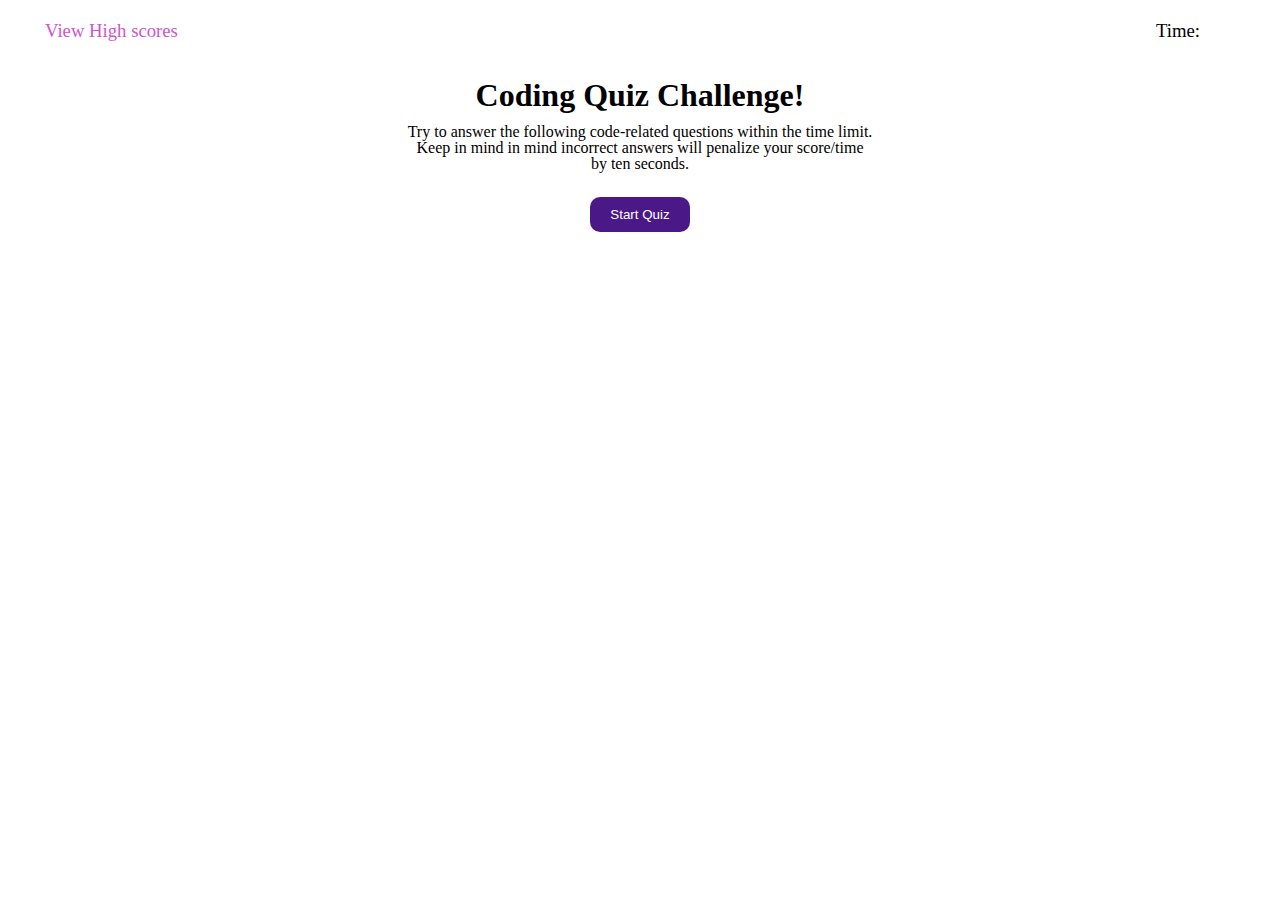
==== index.html @ 372f950e "main page html and css" ====
<!DOCTYPE html>
<html lang="en">
<head>
    <meta charset="UTF-8">
    <meta http-equiv="X-UA-Compatible" content="IE=edge">
    <meta name="viewport" content="width=device-width, initial-scale=1.0">
    <title>Coding Quiz</title>
    <link rel="stylesheet" href="./assests/css/style.css">
</head>
<body>
    <nav>
        <a href="/" class="scores" target="_blank" rel="noopener noreferrer"> View High scores</a>
        <h3 class="timer">Time:</h3>
    </nav>


    <main class="main-page">
        <h1 class="page-title">Coding Quiz Challenge!</h1>
        <p class="instructions">Try to answer the following code-related questions within the time limit. 
        <br>
        Keep in mind in mind incorrect answers will penalize your score/time
        <br>
        by ten seconds.</p>
        <button class="start-btn btn">Start Quiz</button>
    </main>
    
    <script src="./assests/js/script.js"></script>
</body>
</html>
---- assests/css/style.css ----
* {
    box-sizing: border-box;
    margin: 0;
    padding: 0;
}
:root {
    --primary: #4a1887;
    --secondary: #cf55cd;
    --light: #ffffff;
    --dark: #000000;
}
/* score and timer*/
nav {
    padding: 20px 45px;
    display: flex;
    justify-content: space-between;
    flex-wrap: wrap;
}
nav a {
    text-decoration: none;
    font-size: 18.72px;
}
nav h3{
    font-weight: lighter;
}
.scores {
    color: var(--secondary);
    display: flex;
    margin-right: 40%;
}
.timer {
   margin-right: 35px;
}
/*main section*/
.main-page {
    width: 600px;
    margin: 15px auto 0px auto;
    text-align: center;
}

.instructions {
    line-height: 1;
    margin: 10px auto 10px auto;
} 

/*button*/
.btn {
    margin-top: 15px;
    color: var(--light);
    background-color: var(--primary);
    border: none;
    padding: 10px 20px;
    border-radius: 10px;
}
.btn:hover {
    background-color: var(--secondary);
}
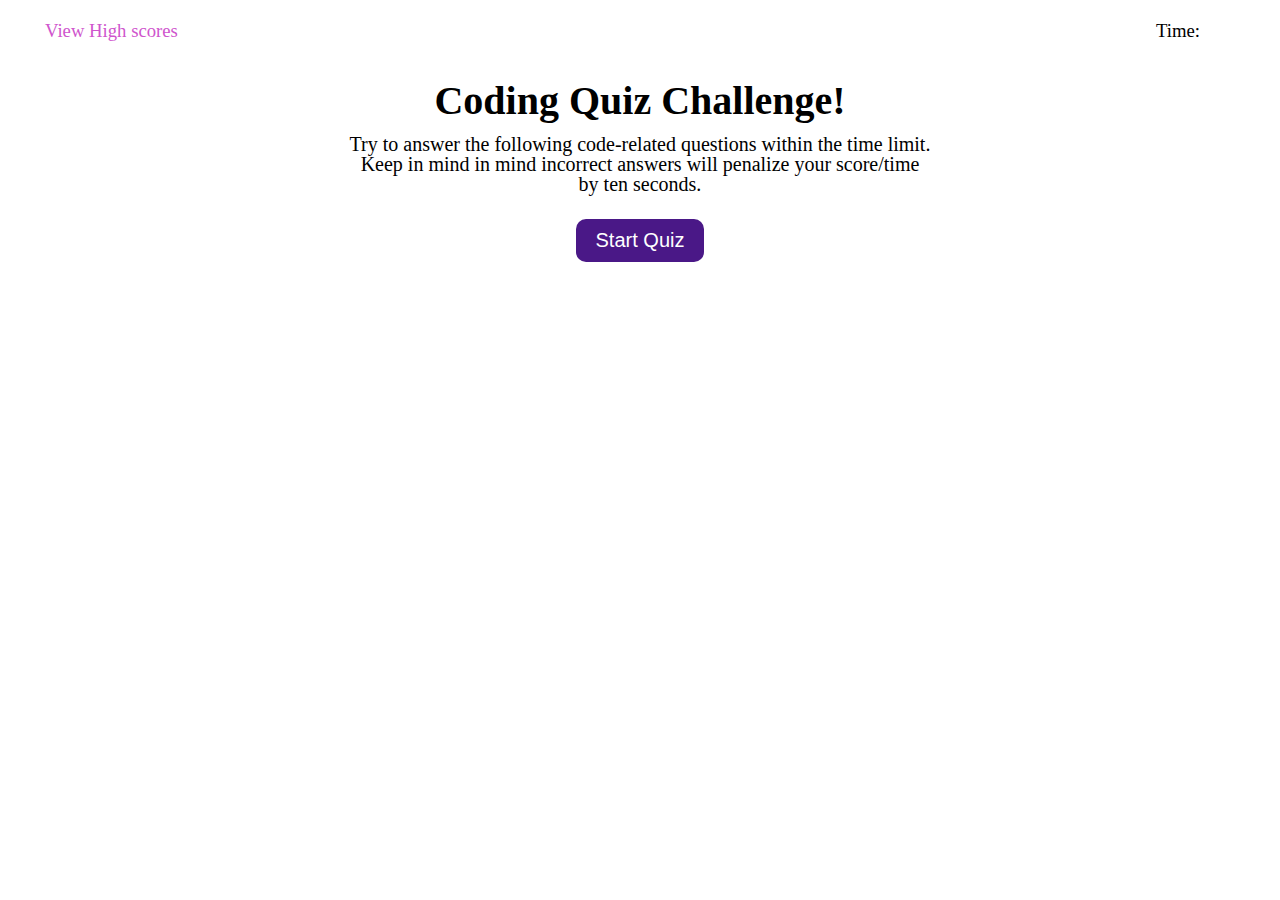
==== commit f2f8ee2c: "questions and answers, js start" ====
--- a/index.html
+++ b/index.html
@@ -10,19 +10,116 @@
 <body>
     <nav>
         <a href="/" class="scores" target="_blank" rel="noopener noreferrer"> View High scores</a>
-        <h3 class="timer">Time:</h3>
+        <h3 class="timer">Time: <span id="timer"></span> </h3>
     </nav>
 
 
-    <main class="main-page">
+    <main class="container main-page" id="main-page">
         <h1 class="page-title">Coding Quiz Challenge!</h1>
         <p class="instructions">Try to answer the following code-related questions within the time limit. 
         <br>
         Keep in mind in mind incorrect answers will penalize your score/time
         <br>
         by ten seconds.</p>
-        <button class="start-btn btn">Start Quiz</button>
+        <button class="start-btn btn" id="start-btn">Start Quiz</button>
     </main>
+
+    <!--Quiz Questions-->
+    <div class="container">
+        <div class="hide que1" id="question-container">
+            <h2 id="question">What does HTML stand for?</h2>
+            <div>
+                <button class="answer-btn btn" id="answer">Hyper Tag Markup Language</button>
+                <button class="answer-btn btn" id="answer">Hyper Text Markup Language</button>
+                <button class="answer-btn btn" id="answer">Hyperlinks Text Mark Language</button>
+                <button class="answer-btn btn" id="answer">Hyperlinking Text Marking Language</button>
+            </div>
+        </div>
+    </div>
+    <!--Question 2-->
+    <div class="container">
+        <div class="hide que2" id="question-container">
+            <h2 id="question">What symbol indicates a tag?</h2>
+            <div>
+                <button class="answer-btn btn" id="answer">Angle brackets e.g</button>
+                <button class="answer-btn btn" id="answer">Curved brackets e.g. {,}</button>
+                <button class="answer-btn btn" id="answer">Commas e.g. ','</button>
+                <button class="answer-btn btn" id="answer">Exclamation marks e.g. !</button>
+            </div>
+        </div>
+    </div>
+    <!--Question 3-->
+    <div class="container">
+        <div class="hide que3" id="question-container">
+            <h2 id="question" >Which of these is a genuine tag keyword?</h2>
+            <div>
+                <button class="answer-btn btn" id="answer">Header</button>
+                <button class="answer-btn btn" id="answer">Bold</button>
+                <button class="answer-btn btn" id="answer">Body</button>
+                <button class="answer-btn btn" id="answer">Image</button>
+            </div>
+        </div>
+    </div>
+    <!--Question 4-->
+    <div class="container">
+        <div class="hide que4" id="question-container">
+            <h2 id="question">What is the correct tag for a line break?</h2>
+            <div>
+                <button class="answer-btn btn" id="answer">"brk /"</button>
+                <button class="answer-btn btn" id="answer">"line /"</button>
+                <button class="answer-btn btn" id="answer">"bk /"</button>
+                <button class="answer-btn btn" id="answer">"bk /"</button>
+            </div>
+        </div>
+    </div>
+    <!--Question 5-->
+    <div class="container">
+        <div class="hide que5" id="question-container">
+            <h2 id="question">What does CSS stand for?</h2>
+            <div>
+                <button class="answer-btn btn" id="answer">Computing Style Sheet</button>
+                <button class="answer-btn btn" id="answer">Creative Style System</button>
+                <button class="answer-btn btn" id="answer">Cascading Style Sheet</button>
+                <button class="answer-btn btn" id="answer">Creative Styling Sheet<button>
+            </div>
+        </div>
+    </div>
+    <!--Question 6-->
+    <div class="container">
+        <div class="hide que6" id="question-container">
+            <h2 id="question">Where should a CSS file be referenced in a HTML file?</h2>
+            <div>
+                <button class="answer-btn btn" id="answer">Before any HTML code</button>
+                <button class="answer-btn btn" id="answer">After all HTML code</button>
+                <button class="answer-btn btn" id="answer">Inside the head section<button>
+                <button class="answer-btn btn" id="answer">Inside the body section</button>
+            </div>
+        </div>
+    </div>
+    <!--Question 7-->
+    <div class="container">
+        <div class="hide que7" id="question-container">
+            <h2 id="question">What is the correct format for aligning written content to the center of the page in CSS?</h2>
+            <div>
+                <button class="answer-btn btn" id="answer">Text-align:center;</button>
+                <button class="answer-btn btn" id="answer">Font-align:center;</button>
+                <button class="answer-btn btn" id="answer">Text:align-center;</button>
+                <button class="answer-btn btn" id="answer">Font:align-center;</button>
+            </div>
+        </div>
+    </div>
+    <!--Question 8-->
+    <div class="container">
+        <div class="hide que8" id="question-container">
+            <h2 id="question">What is the correct format for changing the background colour of a div in CSS?</h2>
+            <div>
+                <button class="answer-btn btn" id="answer">Bg-color:red;</button>
+                <button class="answer-btn btn" id="answer">Background:red;</button>
+                <button class="answer-btn btn" id="answer">Background-colour:red;</button>
+                <button class="answer-btn btn" id="answer">Background-color:red;</button>
+            </div>
+        </div>
+    </div>
     
     <script src="./assests/js/script.js"></script>
 </body>
--- a/assests/css/style.css
+++ b/assests/css/style.css
@@ -32,13 +32,16 @@
    margin-right: 35px;
 }
 /*main section*/
-.main-page {
+.container {
     width: 600px;
     margin: 15px auto 0px auto;
     text-align: center;
 }
-
+.page-title {
+    font-size: 40px;
+}
 .instructions {
+    font-size: 20px;
     line-height: 1;
     margin: 10px auto 10px auto;
 } 
@@ -54,4 +57,14 @@
 }
 .btn:hover {
     background-color: var(--secondary);
+}
+.start-btn {
+    font-size: 20px;
+}
+.answer-btn {
+    display: flex;
+}
+
+.hide {
+    display: none;
 }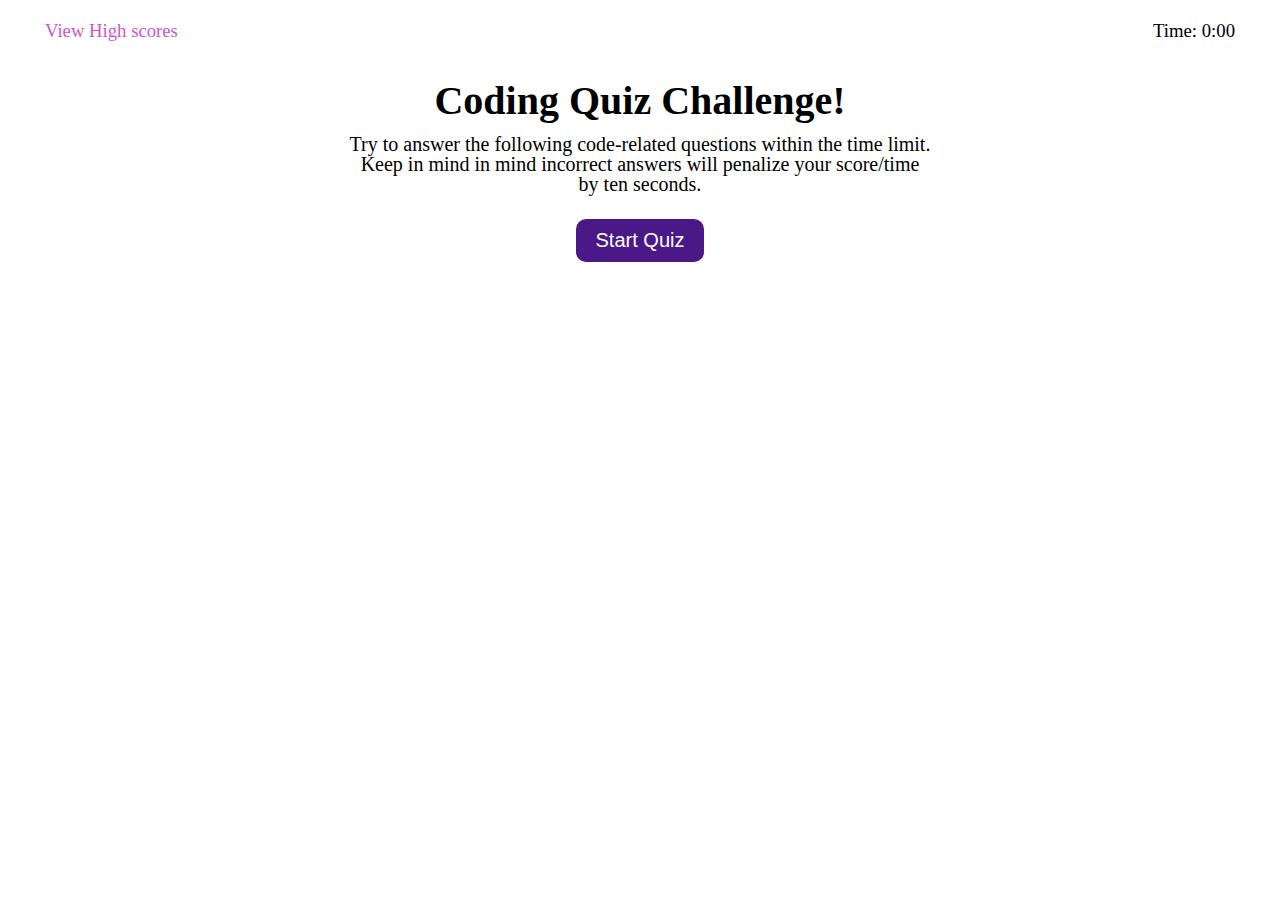
==== commit d0f8696d: "better html setup, will add questions to js" ====
--- a/index.html
+++ b/index.html
@@ -10,7 +10,10 @@
 <body>
     <nav>
         <a href="/" class="scores" target="_blank" rel="noopener noreferrer"> View High scores</a>
-        <h3 class="timer">Time: <span id="timer"></span> </h3>
+        <div id="timer">
+            <h3 class="time">Time: <span id="timer">0:00</span> </h3>
+        </div>
+        <div class="hide" id="timeOut">Out of Time!</div>
     </nav>
 
 
@@ -27,99 +30,33 @@
     <!--Quiz Questions-->
     <div class="container">
         <div class="hide que1" id="question-container">
-            <h2 id="question">What does HTML stand for?</h2>
+            <h2 id="questionTitle"></h2>
             <div>
-                <button class="answer-btn btn" id="answer">Hyper Tag Markup Language</button>
-                <button class="answer-btn btn" id="answer">Hyper Text Markup Language</button>
-                <button class="answer-btn btn" id="answer">Hyperlinks Text Mark Language</button>
-                <button class="answer-btn btn" id="answer">Hyperlinking Text Marking Language</button>
+                <button class="answer-btn btn" id="answer0"></button>
+                <button class="answer-btn btn" id="answer1"></button>
+                <button class="answer-btn btn" id="answer2"></button>
+                <button class="answer-btn btn" id="answer3"></button>
             </div>
+            <p id="answerCheck" class="hide"></p>
         </div>
     </div>
-    <!--Question 2-->
-    <div class="container">
-        <div class="hide que2" id="question-container">
-            <h2 id="question">What symbol indicates a tag?</h2>
-            <div>
-                <button class="answer-btn btn" id="answer">Angle brackets e.g</button>
-                <button class="answer-btn btn" id="answer">Curved brackets e.g. {,}</button>
-                <button class="answer-btn btn" id="answer">Commas e.g. ','</button>
-                <button class="answer-btn btn" id="answer">Exclamation marks e.g. !</button>
-            </div>
-        </div>
+
+    <!--Score-->
+    <div class="container hide">
+        <h2>Final Score <span id="final-score"></span> !</h2>
+        <p>
+            Enter your Initials: <input type="text" id="nameInput" class="">
+            <button type="submit" id="nameSubmitBtn" class="btn btn-info">Submit</button>
+        </p>
     </div>
-    <!--Question 3-->
-    <div class="container">
-        <div class="hide que3" id="question-container">
-            <h2 id="question" >Which of these is a genuine tag keyword?</h2>
-            <div>
-                <button class="answer-btn btn" id="answer">Header</button>
-                <button class="answer-btn btn" id="answer">Bold</button>
-                <button class="answer-btn btn" id="answer">Body</button>
-                <button class="answer-btn btn" id="answer">Image</button>
-            </div>
-        </div>
+
+    <!--Highscores-->
+    <div id="score-page" class="container score-page hide">
+        <h2>High Scores</h2>
+        <div id="highscoreList" class="score-list">hello</div>
+        <button type="submit" class="btn go-back" id="go-back-home">Go Back</button>
     </div>
-    <!--Question 4-->
-    <div class="container">
-        <div class="hide que4" id="question-container">
-            <h2 id="question">What is the correct tag for a line break?</h2>
-            <div>
-                <button class="answer-btn btn" id="answer">"brk /"</button>
-                <button class="answer-btn btn" id="answer">"line /"</button>
-                <button class="answer-btn btn" id="answer">"bk /"</button>
-                <button class="answer-btn btn" id="answer">"bk /"</button>
-            </div>
-        </div>
-    </div>
-    <!--Question 5-->
-    <div class="container">
-        <div class="hide que5" id="question-container">
-            <h2 id="question">What does CSS stand for?</h2>
-            <div>
-                <button class="answer-btn btn" id="answer">Computing Style Sheet</button>
-                <button class="answer-btn btn" id="answer">Creative Style System</button>
-                <button class="answer-btn btn" id="answer">Cascading Style Sheet</button>
-                <button class="answer-btn btn" id="answer">Creative Styling Sheet<button>
-            </div>
-        </div>
-    </div>
-    <!--Question 6-->
-    <div class="container">
-        <div class="hide que6" id="question-container">
-            <h2 id="question">Where should a CSS file be referenced in a HTML file?</h2>
-            <div>
-                <button class="answer-btn btn" id="answer">Before any HTML code</button>
-                <button class="answer-btn btn" id="answer">After all HTML code</button>
-                <button class="answer-btn btn" id="answer">Inside the head section<button>
-                <button class="answer-btn btn" id="answer">Inside the body section</button>
-            </div>
-        </div>
-    </div>
-    <!--Question 7-->
-    <div class="container">
-        <div class="hide que7" id="question-container">
-            <h2 id="question">What is the correct format for aligning written content to the center of the page in CSS?</h2>
-            <div>
-                <button class="answer-btn btn" id="answer">Text-align:center;</button>
-                <button class="answer-btn btn" id="answer">Font-align:center;</button>
-                <button class="answer-btn btn" id="answer">Text:align-center;</button>
-                <button class="answer-btn btn" id="answer">Font:align-center;</button>
-            </div>
-        </div>
-    </div>
-    <!--Question 8-->
-    <div class="container">
-        <div class="hide que8" id="question-container">
-            <h2 id="question">What is the correct format for changing the background colour of a div in CSS?</h2>
-            <div>
-                <button class="answer-btn btn" id="answer">Bg-color:red;</button>
-                <button class="answer-btn btn" id="answer">Background:red;</button>
-                <button class="answer-btn btn" id="answer">Background-colour:red;</button>
-                <button class="answer-btn btn" id="answer">Background-color:red;</button>
-            </div>
-        </div>
-    </div>
+   
     
     <script src="./assests/js/script.js"></script>
 </body>
--- a/assests/css/style.css
+++ b/assests/css/style.css
@@ -67,4 +67,10 @@
 
 .hide {
     display: none;
+}
+
+.score-list {
+    padding: 5px;
+    text-align: left;
+    background-color: rgba(207, 85, 205, 0.4);
 }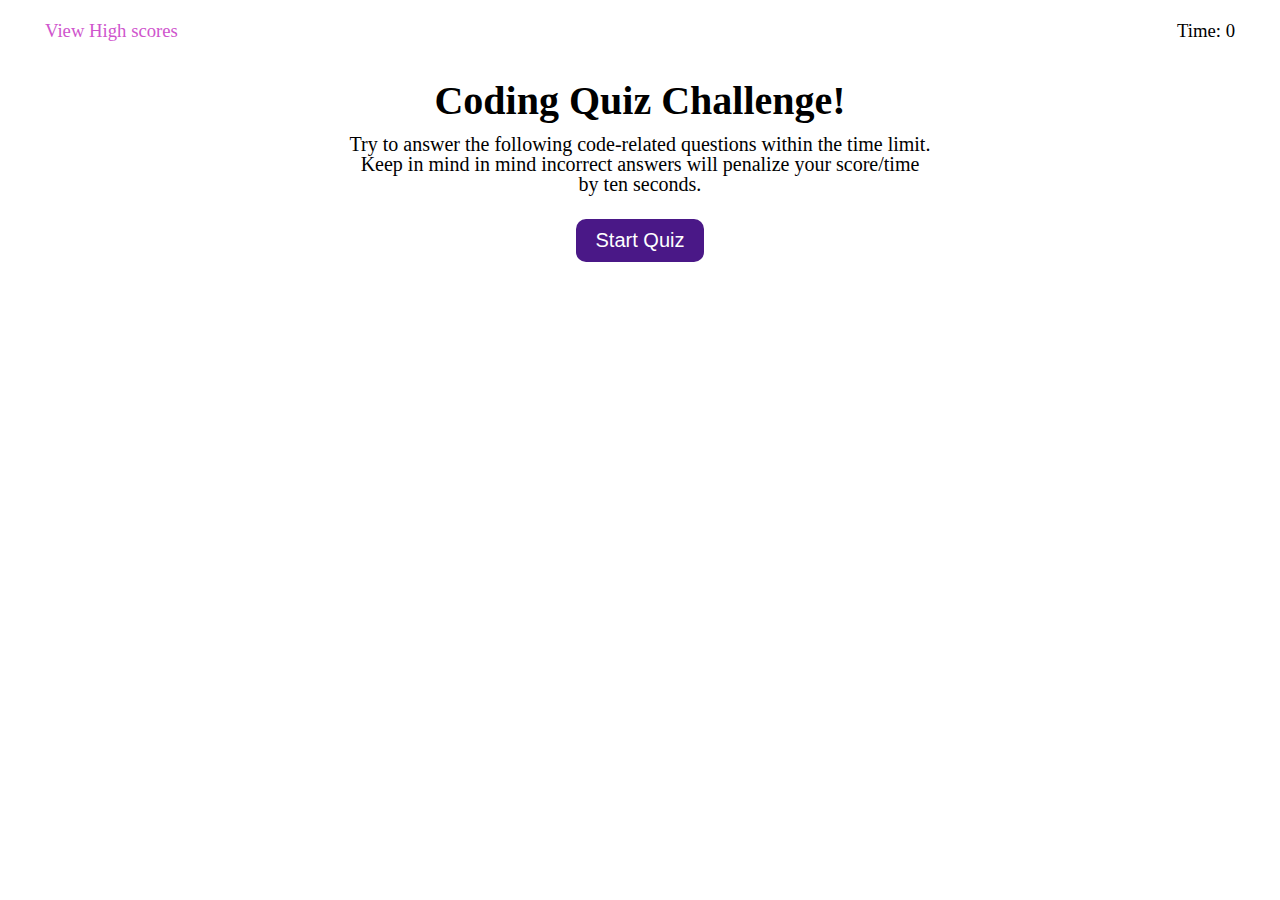
==== commit 195c1607: "score html, score.js added, function names" ====
--- a/index.html
+++ b/index.html
@@ -9,27 +9,25 @@
 </head>
 <body>
     <nav>
-        <a href="/" class="scores" target="_blank" rel="noopener noreferrer"> View High scores</a>
-        <div id="timer">
-            <h3 class="time">Time: <span id="timer">0:00</span> </h3>
-        </div>
-        <div class="hide" id="timeOut">Out of Time!</div>
+        <a href="score.html" class="scores" target="_self" rel="noopener noreferrer"> View High scores</a>
+        <h3 class="time">Time: <span id="timer">0</span> </h3>
     </nav>
 
 
-    <main class="container main-page" id="main-page">
-        <h1 class="page-title">Coding Quiz Challenge!</h1>
-        <p class="instructions">Try to answer the following code-related questions within the time limit. 
-        <br>
-        Keep in mind in mind incorrect answers will penalize your score/time
-        <br>
-        by ten seconds.</p>
-        <button class="start-btn btn" id="start-btn">Start Quiz</button>
-    </main>
-
-    <!--Quiz Questions-->
     <div class="container">
-        <div class="hide que1" id="question-container">
+        <!--starting page-->
+        <main class="main-page" id="main-page">
+            <h1 class="page-title">Coding Quiz Challenge!</h1>
+            <p class="instructions">Try to answer the following code-related questions within the time limit. 
+            <br>
+            Keep in mind in mind incorrect answers will penalize your score/time
+            <br>
+            by ten seconds.</p>
+            <button class="start-btn btn" id="start-btn">Start Quiz</button>
+        </main>
+    
+        <!--Quiz Questions-->
+        <div class="hide" id="questionPage">
             <h2 id="questionTitle"></h2>
             <div>
                 <button class="answer-btn btn" id="answer0"></button>
@@ -39,24 +37,16 @@
             </div>
             <p id="answerCheck" class="hide"></p>
         </div>
+    
+        <!--Score-->
+        <div class="final-page hide" id="finalPage">
+            <h2>Final Score <span id="final-score"></span> !</h2>
+            <p>
+                Enter your Initials: <input type="text" id="nameInput" class="">
+                <button type="submit" id="nameSubmitBtn" class="btn btn-info">Submit</button>
+            </p>
+        </div>
     </div>
-
-    <!--Score-->
-    <div class="container hide">
-        <h2>Final Score <span id="final-score"></span> !</h2>
-        <p>
-            Enter your Initials: <input type="text" id="nameInput" class="">
-            <button type="submit" id="nameSubmitBtn" class="btn btn-info">Submit</button>
-        </p>
-    </div>
-
-    <!--Highscores-->
-    <div id="score-page" class="container score-page hide">
-        <h2>High Scores</h2>
-        <div id="highscoreList" class="score-list">hello</div>
-        <button type="submit" class="btn go-back" id="go-back-home">Go Back</button>
-    </div>
-   
     
     <script src="./assests/js/script.js"></script>
 </body>
--- a/assests/css/style.css
+++ b/assests/css/style.css
@@ -45,6 +45,30 @@
     line-height: 1;
     margin: 10px auto 10px auto;
 } 
+/*score page*/
+.score-page{
+    margin: 100px auto 0 auto;
+    max-width: 600px;
+    
+}
+.score-list{
+    padding: 5px;
+    text-align: left;
+}
+ol {
+    padding-left: 0px;
+    max-height: 400px;
+    overflow: auto;
+  }
+  
+  li {
+    padding: 5px;
+    list-style: circle inside none;
+  }
+  
+  li:nth-child(odd) {
+    background-color: #dc9be9;
+  }
 
 /*button*/
 .btn {
@@ -68,9 +92,3 @@
 .hide {
     display: none;
 }
-
-.score-list {
-    padding: 5px;
-    text-align: left;
-    background-color: rgba(207, 85, 205, 0.4);
-}